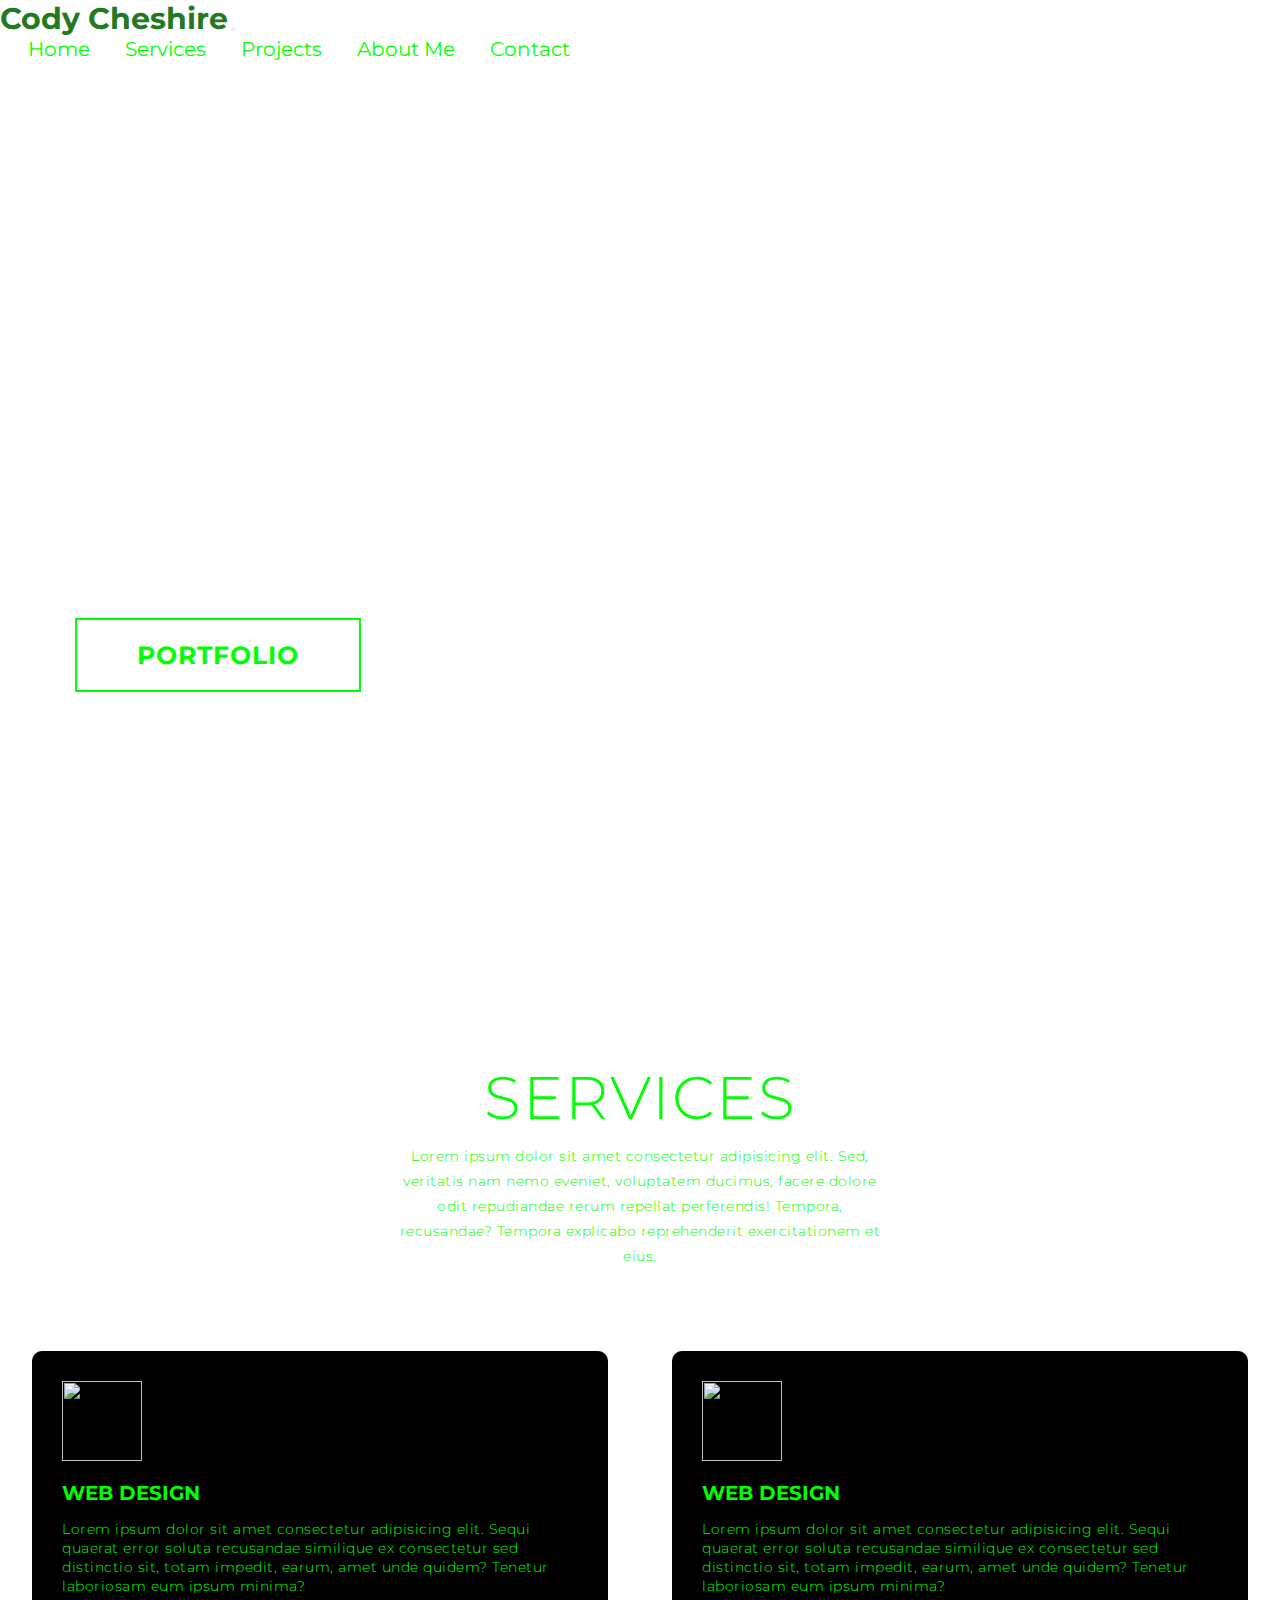
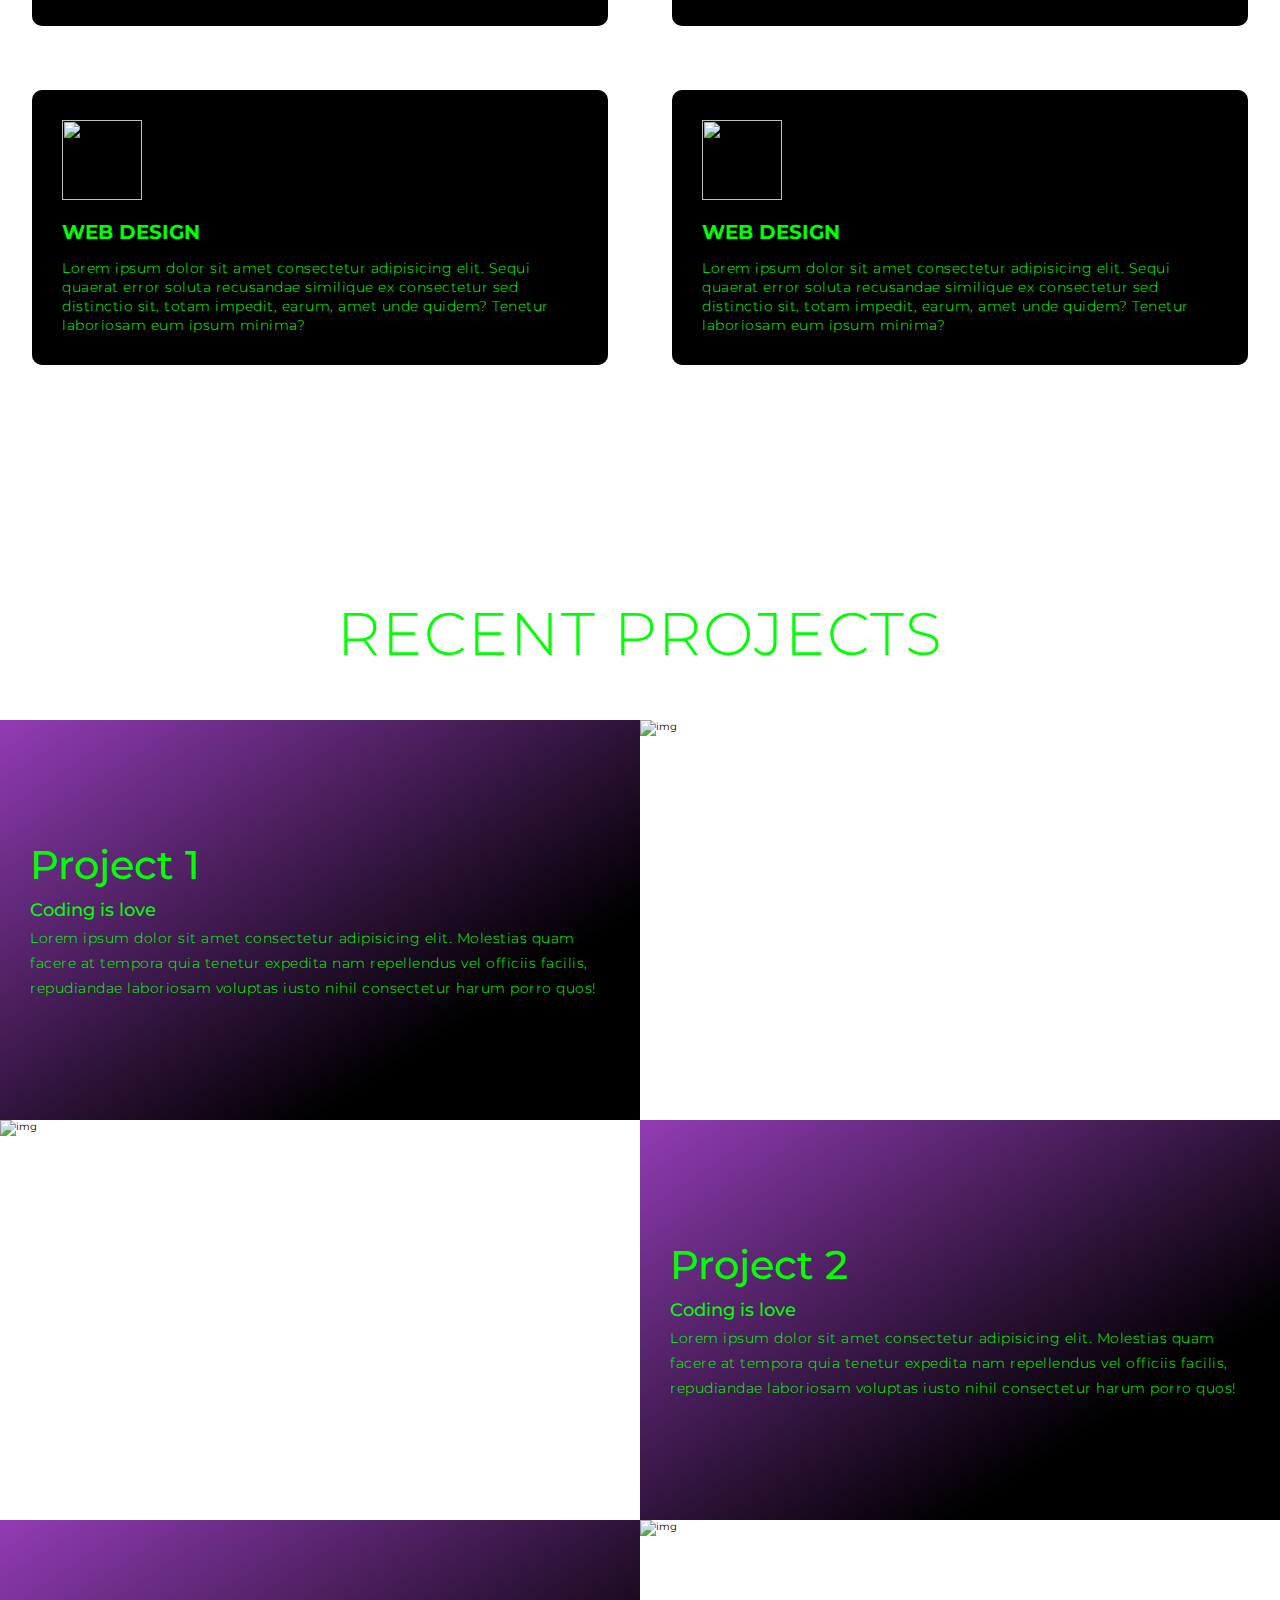
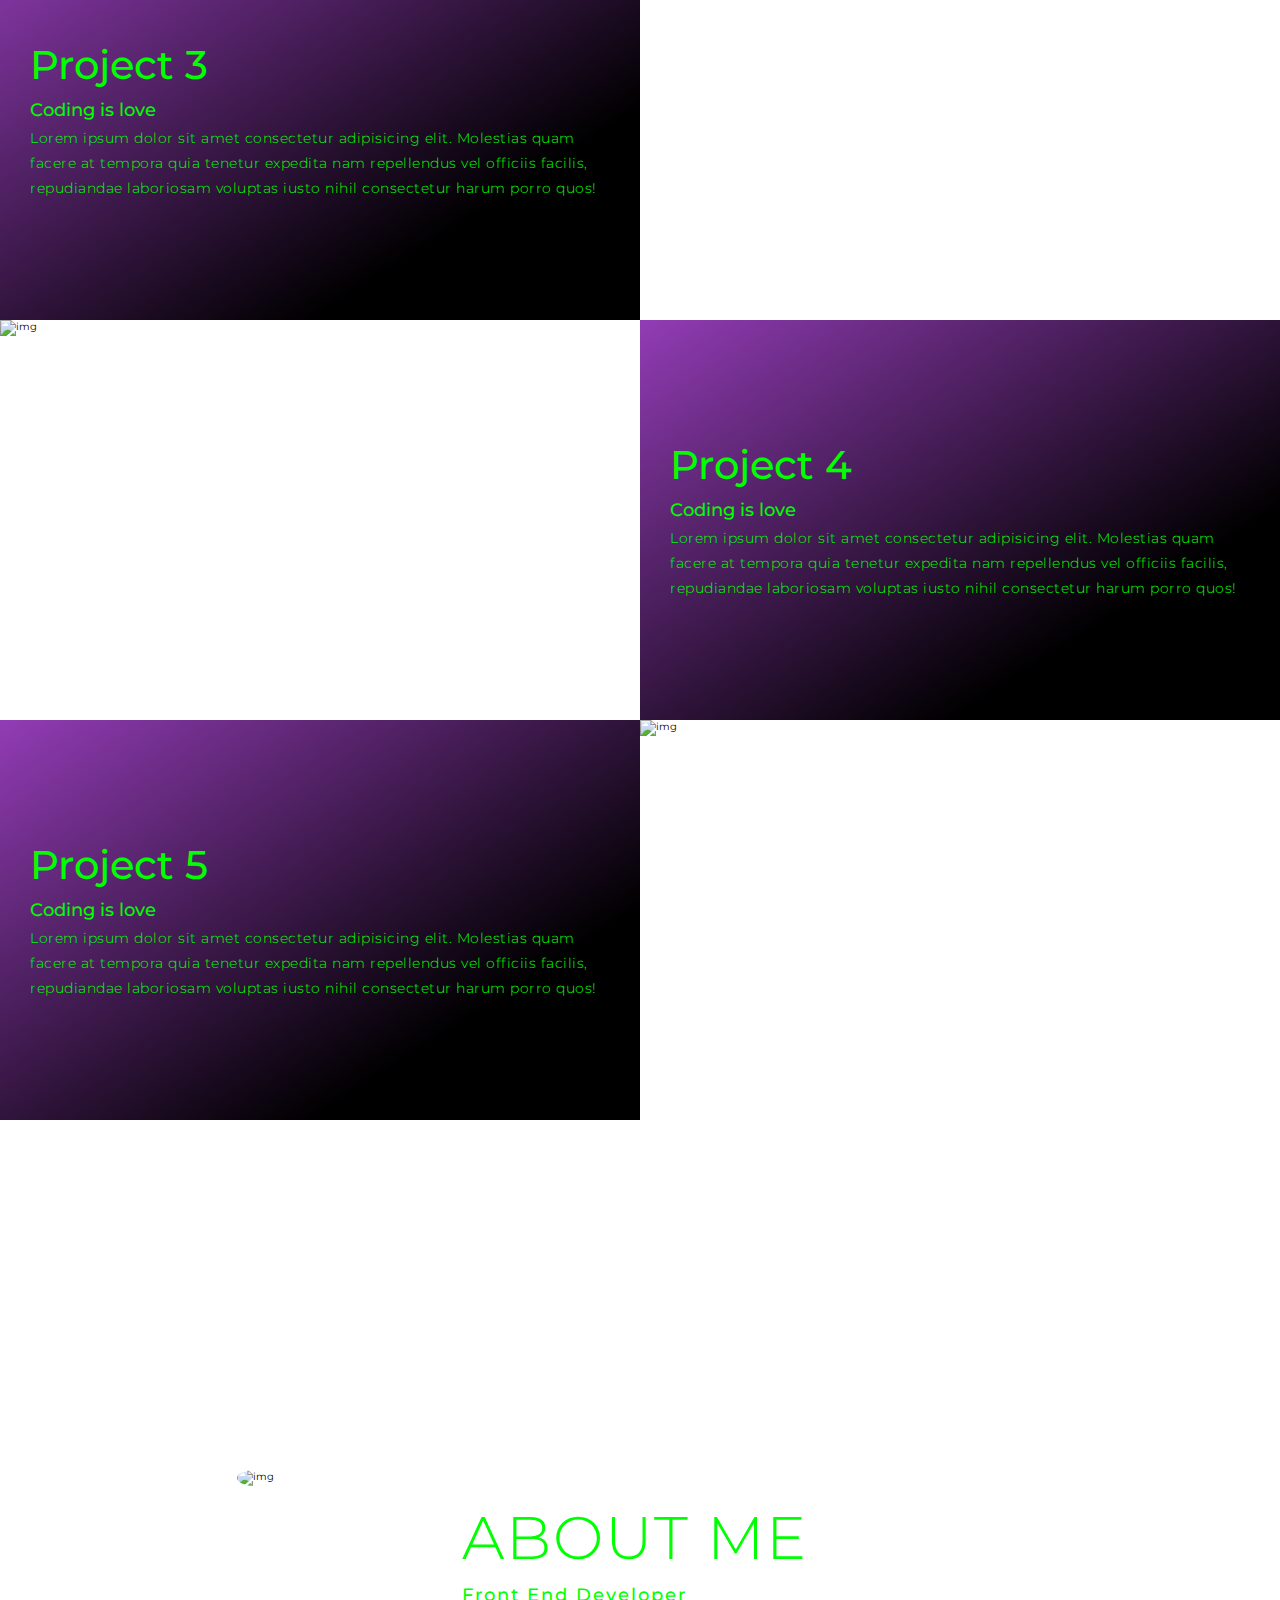
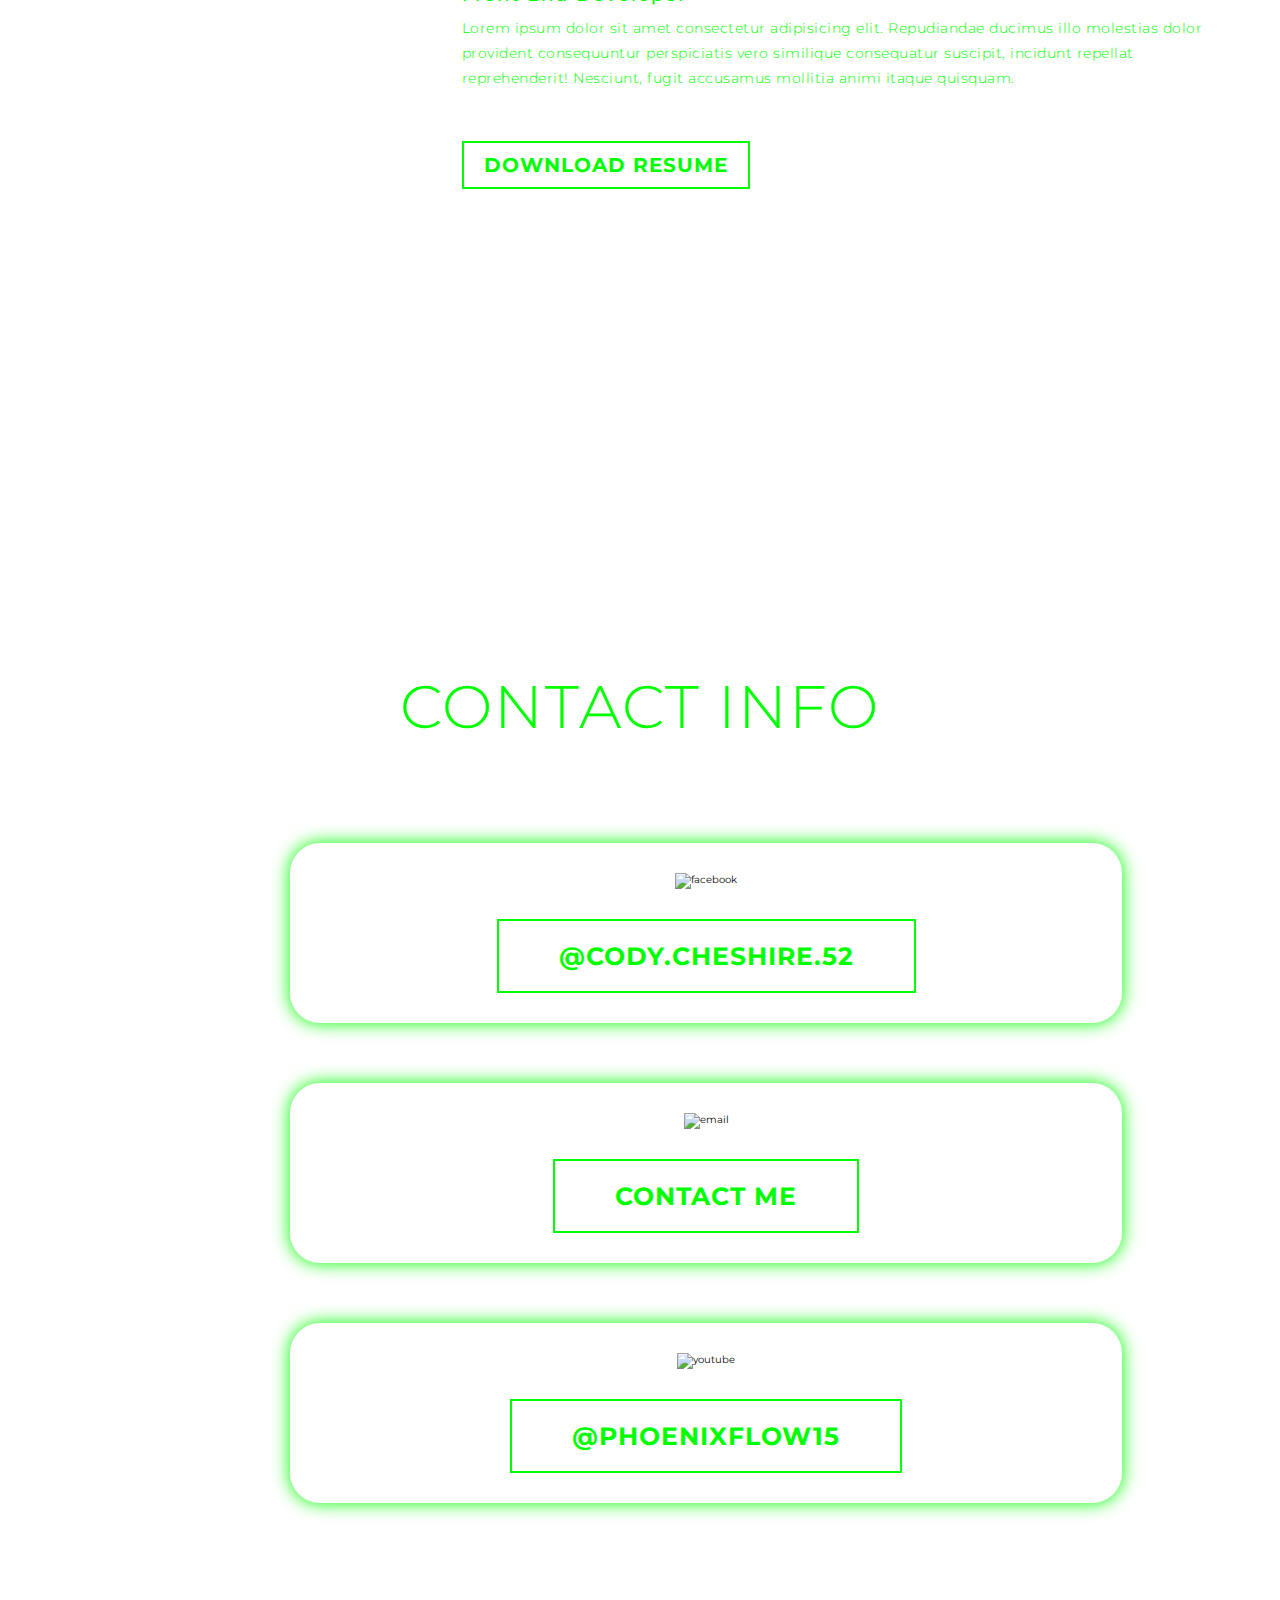
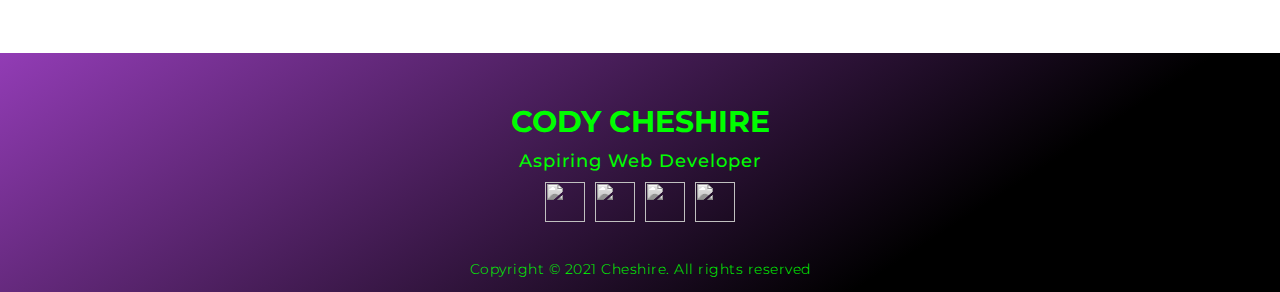
==== index.html @ f87f69c2 "Rename cody.html to index.html" ====
<!DOCTYPE html>
<html lang="en">
<head>
    <meta charset="UTF-8">
    <meta http-equiv="X-UA-Compatible" content="IE=edge">
    <meta name="viewport" content="width=device-width, initial-scale=1.0">
    <title>My Website</title>
    <link href="https://cdn.jsdelivr.net/npm/bootstrap@5.0.1/dist/css/bootstrap.min.css" rel="stylesheet" integrity="sha384-+0n0xVW2eSR5OomGNYDnhzAbDsOXxcvSN1TPprVMTNDbiYZCxYbOOl7+AMvyTG2x" crossorigin="anonymous">
    <link rel="stylesheet" href="style.css">
    <link rel="preconnect" href="https://fonts.gstatic.com">
<link href="https://fonts.googleapis.com/css2?family=Montserrat:wght@300;400;700&display=swap" rel="stylesheet">
</head>     
<!--Body Starts-->
<body class=>
    <!--Nav Starts-->
    <nav class="navbar  navbar-expand-sm navbar-dark bg-dark fixed-top py-3">
  <div class="container-fluid">
    <a class="navbar-brand" href="#">Cody Cheshire</a>
    <button class="navbar-toggler" type="button" data-bs-toggle="collapse" data-bs-target="#navbarNavAltMarkup" aria-controls="navbarNavAltMarkup" aria-expanded="false" aria-label="Toggle navigation">
      <span class="navbar-toggler-icon"></span>
    </button>
    <div class="collapse navbar-collapse align-items-" id="navbarNavAltMarkup">
      <div class="navbar-nav">
        <a class="nav-link active" aria-current="page" href="cody.html">Home</a>
        <a class="nav-link" href="#services">Services</a>
        <a class="nav-link" href="#projects">Projects</a>
        <a class="nav-link" href="#about">About Me</a>
        <a class="nav-link" href="#contact">Contact</a>
      </div>
    </div>
  </div>
</nav>
    <!--Nav Ends-->
    <!--Hero Section-->
    <section id="hero">
        <div class="hero container">
            <div>
                <h1>Hello, <span></span></h1>
                <h1>My Name Is <span></span></h1>
                <h1>Cody<span></span></h1>
                <a href="#" class="cta" type="button">Portfolio</a>
            </div>
        </div>
    </section>
    <!--End Hero Section-->

    <!--Services Section-->
    <section id="services">
        <div class="services container">
            <div class="service-top">
                <h1 class="section-title">Services</h1>
                <p>Lorem ipsum dolor sit amet consectetur adipisicing elit. Sed, veritatis nam nemo eveniet, voluptatem ducimus, facere dolore odit repudiandae rerum repellat perferendis! Tempora, recusandae? Tempora explicabo reprehenderit exercitationem et eius.</p>
            </div>
            <div class="service-bottom">
                <div class="service-item">
                    <div class="icon"><img src="https://img.icons8.com/nolan/64/web-design.png"/>
                    </div>
                    <h2>Web Design</h2>
                    <p>Lorem ipsum dolor sit amet consectetur adipisicing elit. Sequi quaerat error soluta recusandae similique ex consectetur sed distinctio sit, totam impedit, earum, amet unde quidem? Tenetur laboriosam eum ipsum minima?</p>
                </div>
                <div class="service-item">
                    <div class="icon"><img src="https://img.icons8.com/nolan/64/web-design.png"/>
                    </div>
                    <h2>Web Design</h2>
                    <p>Lorem ipsum dolor sit amet consectetur adipisicing elit. Sequi quaerat error soluta recusandae similique ex consectetur sed distinctio sit, totam impedit, earum, amet unde quidem? Tenetur laboriosam eum ipsum minima?</p>
                </div>
                <div class="service-item">
                    <div class="icon"><img src="https://img.icons8.com/nolan/64/web-design.png"/>
                    </div>
                    <h2>Web Design</h2>
                    <p>Lorem ipsum dolor sit amet consectetur adipisicing elit. Sequi quaerat error soluta recusandae similique ex consectetur sed distinctio sit, totam impedit, earum, amet unde quidem? Tenetur laboriosam eum ipsum minima?</p>
                </div>
                <div class="service-item">
                    <div class="icon"><img src="https://img.icons8.com/nolan/64/web-design.png"/>
                    </div>
                    <h2>Web Design</h2>
                    <p>Lorem ipsum dolor sit amet consectetur adipisicing elit. Sequi quaerat error soluta recusandae similique ex consectetur sed distinctio sit, totam impedit, earum, amet unde quidem? Tenetur laboriosam eum ipsum minima?</p>
                </div>
            </div>
        </div>
    </section>
    <!--Services Section Ends-->

    <!--Project Section-->
    <section id="projects">
        <div class="projects container">
            <div class="project-header">
                <h1 class="section-title">Recent <span>Projects</span></h1>
            </div>   
            <div class="all-projects">
                <div class="project-item">
                    <div class="project-info">
                        <h1>Project 1</h1>
                        <h2>Coding is love</h2>
                        <p>Lorem ipsum dolor sit amet consectetur adipisicing elit. Molestias quam facere at tempora quia tenetur expedita nam repellendus vel officiis facilis, repudiandae laboriosam voluptas iusto nihil consectetur harum porro quos!</p>
                    </div>
                    <div class="project-img">
                        <img src="https://images.pexels.com/photos/7096/people-woman-coffee-meeting.jpg?auto=compress&cs=tinysrgb&dpr=2&w=500" alt="img">
                    </div>
                </div>
                <div class="project-item">
                    <div class="project-info">
                        <h1>Project 2</h1>
                        <h2>Coding is love</h2>
                        <p>Lorem ipsum dolor sit amet consectetur adipisicing elit. Molestias quam facere at tempora quia tenetur expedita nam repellendus vel officiis facilis, repudiandae laboriosam voluptas iusto nihil consectetur harum porro quos!</p>
                    </div>
                    <div class="project-img">
                        <img src="https://images.pexels.com/photos/7096/people-woman-coffee-meeting.jpg?auto=compress&cs=tinysrgb&dpr=2&w=500" alt="img">
                    </div>
                </div>
                <div class="project-item">
                    <div class="project-info">
                        <h1>Project 3</h1>
                        <h2>Coding is love</h2>
                        <p>Lorem ipsum dolor sit amet consectetur adipisicing elit. Molestias quam facere at tempora quia tenetur expedita nam repellendus vel officiis facilis, repudiandae laboriosam voluptas iusto nihil consectetur harum porro quos!</p>
                    </div>
                    <div class="project-img">
                        <img src="https://images.pexels.com/photos/7096/people-woman-coffee-meeting.jpg?auto=compress&cs=tinysrgb&dpr=2&w=500" alt="img">
                    </div>
                </div>
                <div class="project-item">
                    <div class="project-info">
                        <h1>Project 4</h1>
                        <h2>Coding is love</h2>
                        <p>Lorem ipsum dolor sit amet consectetur adipisicing elit. Molestias quam facere at tempora quia tenetur expedita nam repellendus vel officiis facilis, repudiandae laboriosam voluptas iusto nihil consectetur harum porro quos!</p>
                    </div>
                    <div class="project-img">
                        <img src="https://images.pexels.com/photos/7096/people-woman-coffee-meeting.jpg?auto=compress&cs=tinysrgb&dpr=2&w=500" alt="img">
                    </div>
                </div>
                <div class="project-item">
                    <div class="project-info">
                        <h1>Project 5</h1>
                        <h2>Coding is love</h2>
                        <p>Lorem ipsum dolor sit amet consectetur adipisicing elit. Molestias quam facere at tempora quia tenetur expedita nam repellendus vel officiis facilis, repudiandae laboriosam voluptas iusto nihil consectetur harum porro quos!</p>
                    </div>
                    <div class="project-img">
                        <img src="https://images.pexels.com/photos/7096/people-woman-coffee-meeting.jpg?auto=compress&cs=tinysrgb&dpr=2&w=500" alt="img">
                    </div>
                </div>
            </div>
    </section>
    <!--Project Section Ends-->

    <!--About Me Section-->
    <section id="about">
        <div class="about container">
            <div class="col-left">
                <div class="about-img">
                    <img src="https://github.com/codycheshire95/portfolio-website/blob/main/cody.jpg?raw=true" alt="img">
                </div>
            </div>
            <div class="col-right">
                <h1 class="section-title">About <span>Me</span></h1>
                <h2>Front End Developer</h2>
                <p>Lorem ipsum dolor sit amet consectetur adipisicing elit. Repudiandae ducimus illo molestias dolor provident consequuntur perspiciatis vero similique consequatur suscipit, incidunt repellat reprehenderit! Nesciunt, fugit accusamus mollitia animi itaque quisquam.</p>
                <a href="#" class="cta">Download Resume</a>
            </div>
        </div>
    </section>
    <!--About Me Ends-->
    <!--Contact Section-->
    <section id="contact">
        <div class="contact container">
            <div><h1 class="section-title">Contact Info</h1></div>
            <div class="contact-items">
                <div class="contact-item">
                    <div class="icon"><img src="https://github.com/codycheshire95/portfolio-website/blob/main/facebook.png?raw=true" alt="facebook"></div>
                    <div class="contact-info">
                        <h2><a href="https://www.facebook.com/cody.cheshire.52" type"button" class="cta">@cody.cheshire.52</a></h2>
                    </div>
                </div>
                <div class="contact-item">
                    <div class="icon"><img src="https://github.com/codycheshire95/portfolio-website/blob/main/email.png?raw=true" alt="email"></div>
                    <div class="contact-info">
                        <h2><a href="codycheshire1995@gmail.com" type="button" class="cta">Contact Me</a></h2>
                    </div>
                </div>
                <div class="contact-item">
                    <div class="icon"><img src="https://github.com/codycheshire95/portfolio-website/blob/main/youtube.png?raw=true" alt="youtube"></div>
                    <div class="contact-info">
                        <h2><a href="https://www.youtube.com/user/phoenixflow15" type="button" class="cta">@phoenixflow15</a></h2>
                    </div>
                </div>
            </div>
        </div>
    </section>
    <!--Contact Section Ends-->

    <!--Footer-->
    <section id="footer">
    <div class="footer container">
        <div class="brand"><h1>Cody Cheshire</h1></div>
        <h2>Aspiring Web Developer</h2>
        <div class="social-icon">
            <div class="social-item">
                <a href="https://www.facebook.com/cody.cheshire.52"><img src="https://github.com/codycheshire95/portfolio-website/blob/main/facebook.png?raw=true" height="24px" width="24px"></a>
            </div>
            <div class="social-item">
                <a href="https://twitter.com/codycheshire95"><img src="https://github.com/codycheshire95/portfolio-website/blob/main/twitter.png?raw=true" height="24px" width="24px"></a>
            </div>
            <div class="social-item">
                <a href="https://www.youtube.com/user/phoenixflow15"><img src="https://github.com/codycheshire95/portfolio-website/blob/main/youtube.png?raw=true" height="24px" width="24px"></a>
            </div>
            <div class="social-item">
                <a href="https://www.instagram.com/phoenixflowparkour/"><img src="https://github.com/codycheshire95/portfolio-website/blob/main/instagram.png?raw=true" height="24px" width="24px"></a>
            </div>
        </div>
        <p>Copyright © 2021 Cheshire. All rights reserved</p>
    </div>
</section>
    <!--Footer Ends-->

    <!--JS Scripts Starts-->
    <script src="https://cdn.jsdelivr.net/npm/@popperjs/core@2.9.2/dist/umd/popper.min.js" integrity="sha384-IQsoLXl5PILFhosVNubq5LC7Qb9DXgDA9i+tQ8Zj3iwWAwPtgFTxbJ8NT4GN1R8p" crossorigin="anonymous"></script>
<script src="https://cdn.jsdelivr.net/npm/bootstrap@5.0.1/dist/js/bootstrap.min.js" integrity="sha384-Atwg2Pkwv9vp0ygtn1JAojH0nYbwNJLPhwyoVbhoPwBhjQPR5VtM2+xf0Uwh9KtT" crossorigin="anonymous"></script>
    <!--JS Scripts Ends-->

</body>
<!--Body Ends-->
</html>
---- style.css ----
*{
    padding: 0;
    margin: 0;
    box-sizing: border-box;
}
html{
    font-size: 10px;
    font-family: 'Montserrat', sans-serif;
}
a{
    text-decoration: none;
}
.cta{
    display: inline-block;
    padding: 10px 30px;
    color: lime;
    background-color: transparent;
    border: 2px solid lime;
    font-size: 2rem;
    font-weight: bold;
    text-transform: uppercase;
    letter-spacing: .1rem;
    margin-top: 30px;
    transition: .3s ease background-color;
    transition-property: background-color, color;
}
.cta:hover{
    color: whitesmoke;
    background-color: limegreen;
}
.container{
    min-height: 100vh;
    width: 100%;
    display: flex;
    align-items: center;
    justify-content: center;
}
.brand h1{
    font-size: 3rem;
    text-transform: uppercase;
    color: lime;
}
img{
    height: 100%;
    width: 100%;
    object-fit: cover;
}
a{
    text-decoration: none;
}
p{
    color: lime;
    margin-top: 5px;
    font-size: 1.4rem;
    line-height: 2.5rem;
    font-weight: 300;
    letter-spacing: .05rem;
}
.section-title{
    font-size: 4rem;
    font-weight: 300;
    color: lime;
    margin-bottom: 10px;
    text-transform: uppercase;
    letter-spacing: .2rem;
    text-align: center;
}
/*Nav Bar Starts*/
.navbar-dark .navbar-brand {
    font-weight: bold;
    font-size: 30px;
    color: rgb(34, 121, 34);
}
nav .nav-link{
    font-size: 20px;
    margin-left: .25in;
    padding: 0 4px !important;
    color: lime !important;
    transition: 300ms ease-in font-size; 
}
nav .nav-link:hover{
    font-size: 25px;
    border: lime 1px solid;
    border-radius: 13px;
    justify-content: center;
    align-items: center;
    padding: 0 8px;
    color: lime !important; 
}
/*Nav Bar Ends*/

/*Hero Section*/
#hero{
    background-image: url(https://images.pexels.com/photos/1036657/pexels-photo-1036657.jpeg?auto=compress&cs=tinysrgb&dpr=3&h=750&w=1260);
    background-size: cover;
    background-position: top center;
    position: relative;
}

#hero .hero{
    max-width: 1500px;
    margin: 0 auto;
    padding: 0 75px;
    justify-content: flex-start;
}
#hero h1{
    display: block;
    width: fit-content;
    font-size: 4rem;
    position: relative;
    color: transparent;
    animation: text_reveal .5s ease forwards;
    animation-delay: 1s;
}
#hero h1:nth-of-type(1){
    animation-delay: 1s;
}
#hero h1:nth-of-type(2){
    animation-delay: 2s;
}
#hero h1:nth-of-type(3){
    animation: text_reveal_name .5s ease forwards;
    animation-delay: 3s;
}
#hero h1 span{
    position: absolute;
    top: 0;
    left: 0;
    height: 100%;
    width: 0;
    background-color: lime;
    opacity: .85;
    animation: text_reveal_box 1s ease;
    animation-delay: .5s;
}
#hero h1:nth-child(1) span{
    animation-delay:.5s;
}
#hero h1:nth-child(2) span{
    animation-delay:1.5s;
}
#hero h1:nth-child(3) span{
    animation-delay:2.5s;
}

/*End Hero Section*/


\/*Services Section*/
#services{

}

#services .services{
    flex-direction: column;
    text-align: center;
    max-width: 1962px;
    margin: 0 auto;
    padding: 100px  0;
    background-image: url(https://images.pexels.com/photos/110854/pexels-photo-110854.jpeg?auto=compress&cs=tinysrgb&dpr=2&w=500);
}
#services .service-top{
    max-width: 500px;
    margin: 0 auto;
}
#services .service-top p{
    font-size: 1.4rem;
    margin-top: 5px;
    line-height: 2.5rem;
    font-weight: 300px;
    letter-spacing: .05rem;
    text-align: center;
}
#services .service-bottom{
    display: flex;
    align-items: center;
    justify-content: center;
    flex-wrap: wrap;
    margin-top: 50px;
}
#services .service-item:nth-of-type(1){
    flex-basis: 80%;
    display: flex;
    align-items: flex-start;
    justify-content: center;
    flex-direction: column;
    padding: 30px;
    border-radius: 10px;
    background-image:url(https://images.pexels.com/photos/33688/delicate-arch-night-stars-landscape.jpg?auto=compress&cs=tinysrgb&h=650&w=940);
    background-size:cover;
    background-repeat: no-repeat;
    background-color: black;
    margin:10px 5%;
    position: relative;
    z-index: 1;
    overflow: hidden;
}
#services .service-item:nth-of-type(2){
    flex-basis: 80%;
    display: flex;
    align-items: flex-start;
    justify-content: center;
    flex-direction: column;
    padding: 30px;
    border-radius: 10px;
    background-image:url(https://images.pexels.com/photos/2156/sky-earth-space-working.jpg?auto=compress&cs=tinysrgb&dpr=2&w=500);
    background-size: cover;
    background-repeat: no-repeat;
    background-color: black;
    margin:10px 5%;
    position: relative;
    z-index: 1;
    overflow: hidden;
}
#services .service-item:nth-of-type(3){
    flex-basis: 80%;
    display: flex;
    align-items: flex-start;
    justify-content: center;
    flex-direction: column;
    padding: 30px;
    border-radius: 10px;
    background-image:url(https://images.pexels.com/photos/45208/world-earth-planet-globe-45208.jpeg?auto=compress&cs=tinysrgb&dpr=2&w=500);
    background-size:cover;
    background-color: black;
    margin:10px 5%;
    position: relative;
    z-index: 1;
    overflow: hidden;
}
#services .service-item:nth-of-type(4){
    flex-basis: 80%;
    display: flex;
    align-items: flex-start;
    justify-content: center;
    flex-direction: column;
    padding: 30px;
    border-radius: 10px;
    background-image:url(https://images.pexels.com/photos/957040/night-photograph-starry-sky-night-sky-star-957040.jpeg?auto=compress&cs=tinysrgb&h=650&w=940);
    background-size: cover;
    background-color: black;
    margin:10px 5%;
    position: relative;
    z-index: 1;
    overflow: hidden;
}
#services .service-item::after{
    content: '';
    position: absolute;
    left: 0;
    top: 0;
    height: 100%;
    width: 100%;
    background-color: black;
    opacity: .2;
    z-index: -1;
}
#services .service-bottom .icon{
    height: 80px;
    width: 80px;
    margin-bottom: 20px;
}
#services .service-item h2{
    font-size: 2rem;
    color: lime;
    margin-bottom: 10px;
    text-transform: uppercase;
}
#services .service-item p{
    color: lime;
    text-align: left;
    font-size: 1.4rem;
    line-height: 1.9rem;
}
/*Services Section End*/

/*Project Section*/
#projects .projects{
    flex-direction: column;
    max-width: 1962px;
    margin: 0 auto;
    padding: 100px 0;
    background-image: url(https://images.pexels.com/photos/2387877/pexels-photo-2387877.jpeg?auto=compress&cs=tinysrgb&dpr=2&w=500);
    background-size: cover;
}
#projects .project-header h1{
    margin-bottom: 50px;
}
#projects .all-projects{
    display: flex;
    align-items: center;
    justify-content: center;
    flex-direction: column;
}
#projects .project-item{
    display: flex;
    align-items: center;
    justify-content: center;
    flex-direction: column;
    width: 80%;
    margin: 20px auto;
    overflow: hidden;
    border-radius: 10px;
}
#projects .project-info{
    padding: 30px;
    flex-basis: 50%;
    height: 100%;
    display: flex;
    align-items: flex-start;
    justify-content: center;
    flex-direction: column;
    background-color: #923cb5;
    background-image: linear-gradient(147deg, #923cb5 0%, #000000 74%);
    color: lime;
}
#projects .project-info h1{
    font-size: 4rem;
    font-weight: 500;
}
#projects .project-info h2{
    font-size: 1.8rem;
    font-weight: 500;
    margin-top: 10px;
}
#projects .project-img{
    flex-basis: 50%;
    height: 300px;
    overflow: hidden;
}

#projects .project-img img{
    transition: .3s ease transform;
}
#projects .project-item:hover img{
    transform: scale(1.1);
}
/*Project Section Ends*/

/*About Section*/
#about .about{
    flex-direction: column-reverse;
    text-align: center;
    max-width: 1962px;
    margin: 0 auto;
    padding: 100px 20px;
    background-image: url(https://images.pexels.com/photos/6406/sun-moon-eclipse-march-2015.jpg?auto=compress&cs=tinysrgb&dpr=2&w=500);
}
#about .col-left{
    width: 250px;
    height: 360px;
}
#about .col-left img{
    border:none;
    border-radius: 50%;

}
#about .col-right{
    width: 100%;
}
#about .col-right h2{
    color: lime;
    font-size: 1.8rem;
    font-weight: 500;
    letter-spacing: .2rem;
    margin-bottom: 10px;
}
#about .col-right p{
    margin-bottom: 20px;
}
#about .cta{
    margin-bottom: 50px;
    padding: 10px 20px;
    font-size: 2rem;
}
/*About Section Ends*/

/*Contact Section*/
#contact .contact{
    flex-direction: column;
    justify-content: center;
    align-items: center;
    max-width: 1962px;
    margin: 0 auto;
    background-image: url(https://images.pexels.com/photos/1703314/pexels-photo-1703314.jpeg?auto=compress&cs=tinysrgb&dpr=2&w=500);
    background-size: cover;
    background-position: bottom center;
}
#contact .section-title{
    margin-top: 50px;
    margin-bottom: 50px;
}
#contact .contact-items{
    width: 500px;
}
#contact .contact-item{
    width: 80%;
    padding: 20px;
    text-align: center;
    border-radius: 30px;
    padding: 30px;
    margin: 30px;
    margin-left: 170px;
    display: flex;
    flex-direction: column;
    box-shadow: 0px 0px 18px 0 lime;
}
#contact .icon{
    width: 70px;
    margin: 0  auto;
}
#contact .contact-info{

}
/*Contact Section Ends*/

/*Footer*/
#footer{
    background-image: linear-gradient(147deg, #923cb5 0%, #000000 74%) ;
}
#footer .footer{
    min-height: 200px;
    flex-direction: column;
    padding-top:50px;
    padding-bottom: 10px;
}
#footer h2{
    color: lime;
    font-weight: 500;
    font-size: 1.8rem;
    letter-spacing: .1rem;
    margin-top: 10px;
    margin-bottom: 10px;
}
#footer .social-icon{
    display: flex;
    margin-bottom: 30px;
}
#footer .social-item{
    height: 40px;
    width: 40px;
    margin: 0 5px;
}
#footer .social-item img{
    filter: grayscale(1);
    transition: .3s ease filter;
}
#footer .social-item img:hover{
    filter: grayscale(0);
}
/*Footer Ends*/

/*Keyframes*/
@keyframes text_reveal_box{
    50%{
        width: 100%;
        left: 0;
    }
    100%{
        width: 0;
        left: 100%;
    }
}
@keyframes text_reveal{
    100%{
        color: whitesmoke;
    }
}
@keyframes text_reveal_name{
    100%{
        color: lime;
        font-weight: 500px;
    }
}
/*Keyframes End*/

/*Media Query For Tablet*/
@media only screen and (min-width:768px) {
    .cta{
        font-size: 2.5rem;
        padding: 20px 60px;
    }
    h1.section-title{
        font-size: 6rem;
    }

    /*Hero*/
    #hero h1{
        font-size: 7rem;
    }
    /*Hero Ends*/

    /*Service*/
    #services .service-bottom .service-item{
        flex-basis: 45%;
        margin: 2.5%;
    }
    /*Service Ends*/
    /*Project Starts*/
    #projects .project-item{
        height: 400px;
        margin: 0;
        width: 100%;
        border-radius: 0;
        flex-direction: row;
    }
    #projects .project-item:nth-of-type(even){
        flex-direction: row-reverse;
    }

    #projects .all-projects .project-info{
        height: 100%;
    }
    #projects .all-projects .project-img{
        height: 100%;
    }
    /*Project Ends*/

    /*About Me Starts*/
    #about .about{
        flex-direction: row;
    }
    #about .col-left{
        width: 600px;
        height: 400px;
        padding-left: 60px;
    }

    #about .col-right{
        text-align: left;
        padding: 30px;
    }
    #about .col-right h1{
        text-align: left;
    }
    /*About Me Ends*/

    /*Contact Starts*/
    #contact .contact{
        flex-direction: column;
        padding: 100px;
        align-items: center;
        justify-content: center;
        min-width: 20vh;
    }
    #contact .contact-items{
        width: 100%;
        display:flex;
        flex-direction: column;
        margin: 0;
        padding: 20px;
    }
    #contact .contact-item .contact-info{
        width: 100%;
        text-align: center;
    }
    /*Contact Ends*/
}
/*Media Query For Tablet Ends*/

/*Media Query For Desktop*/
@media only screen and(min-width:1500px){
    #services .service-bottom .service-item{
        flex-basis: 22%;
        margin: 1.5%;
    }
}
/*Media Query For Desktop Ends */
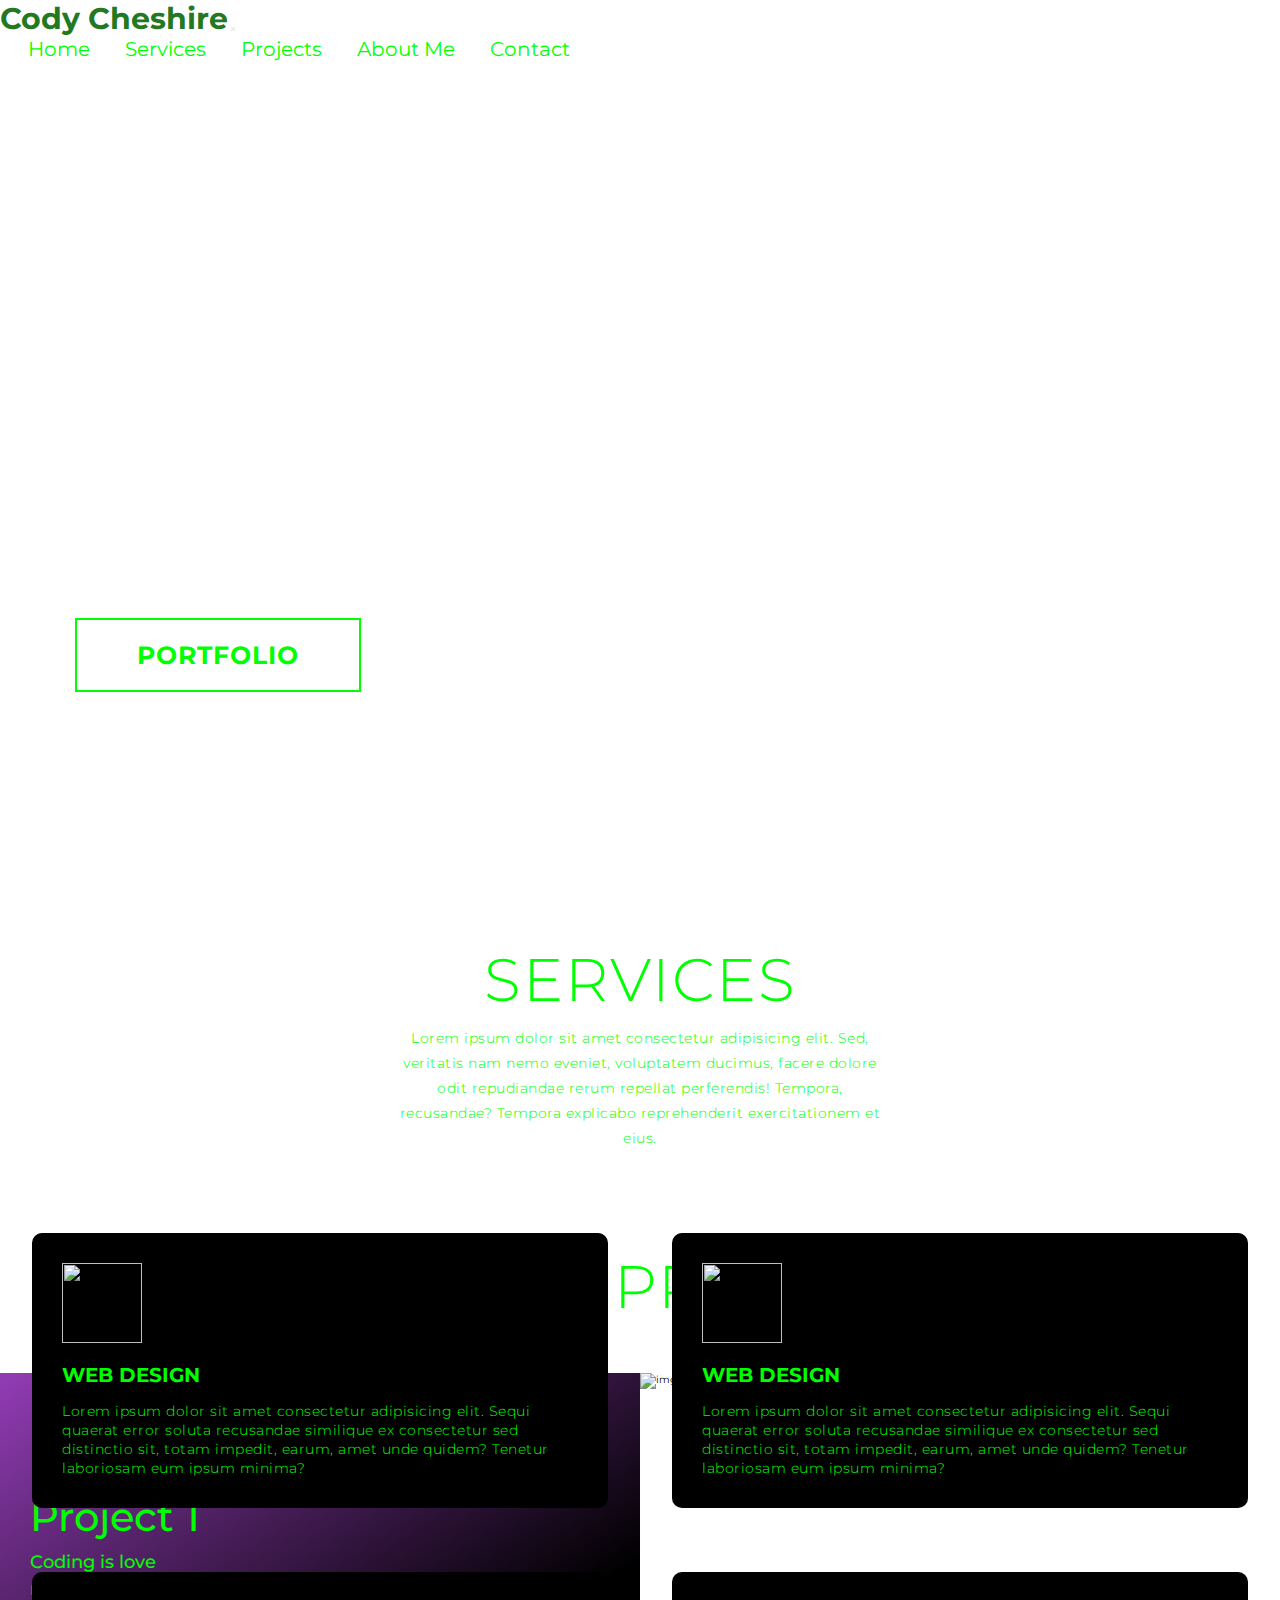
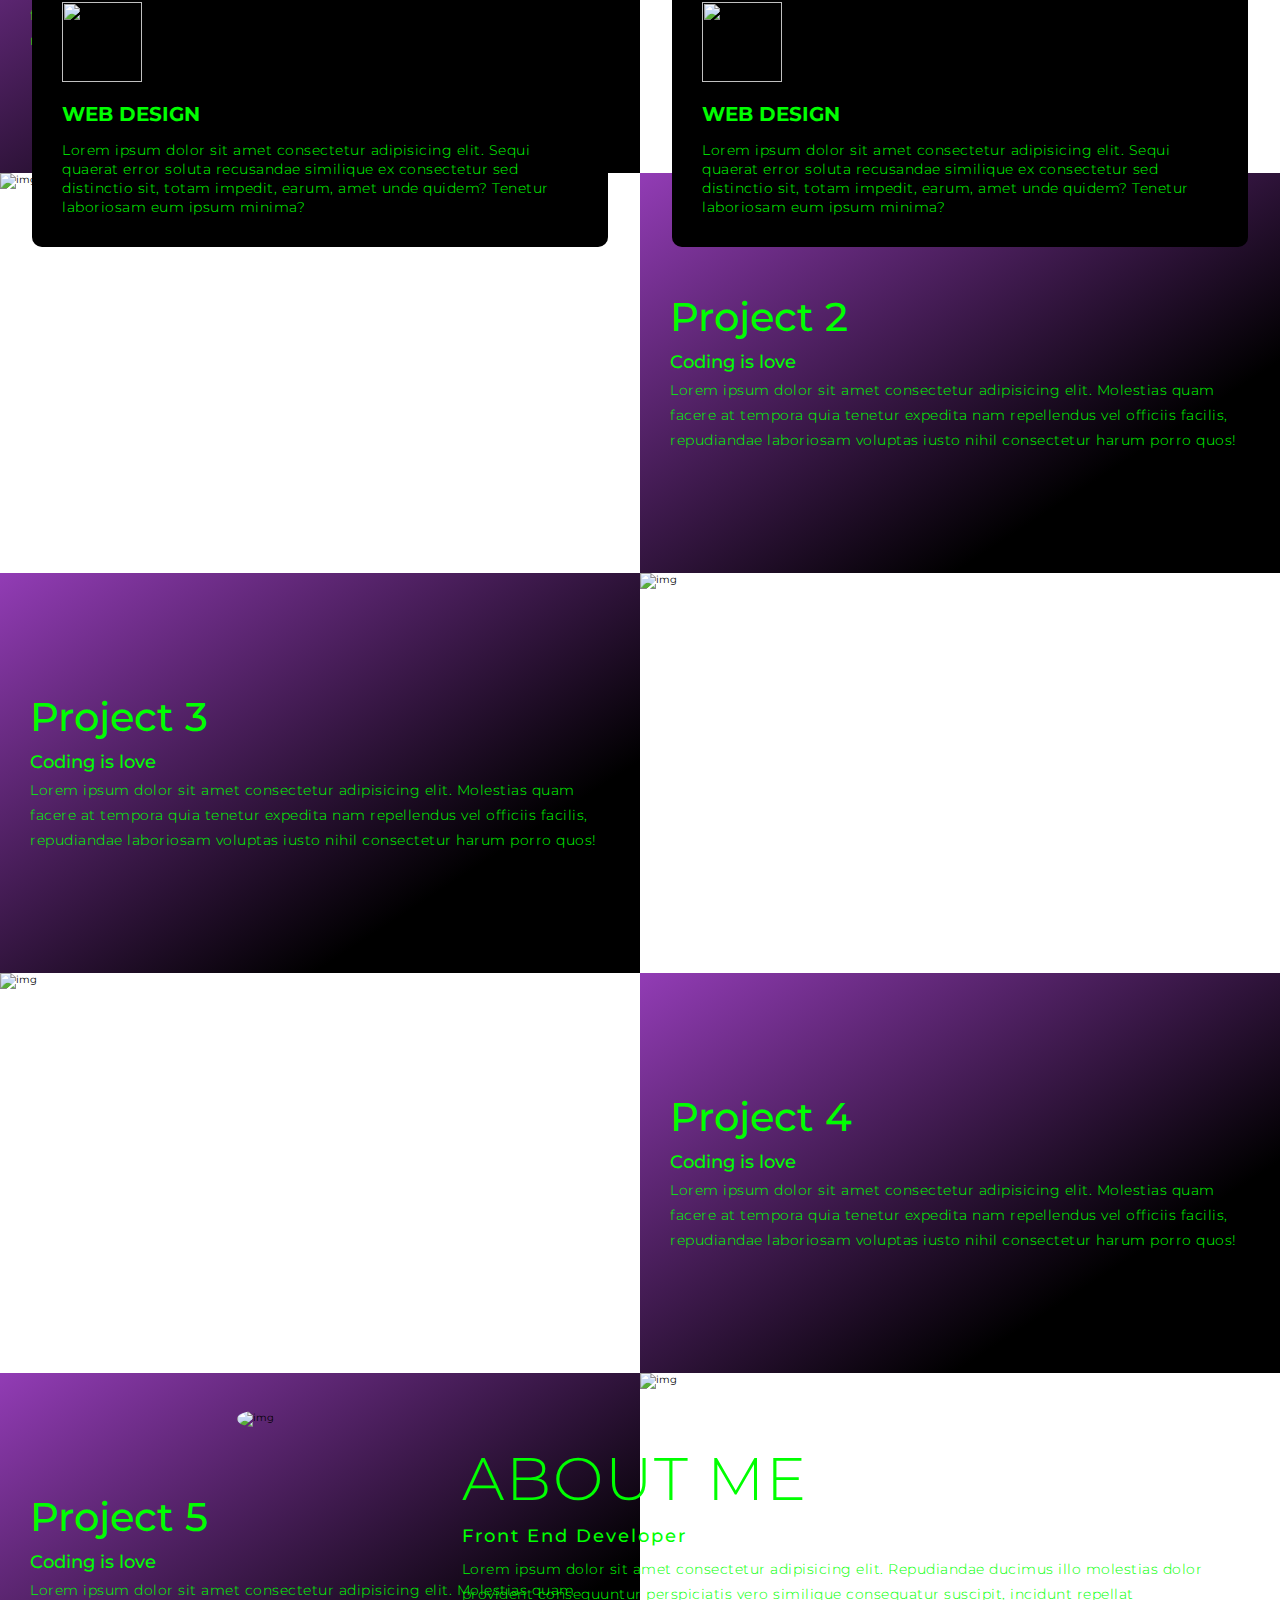
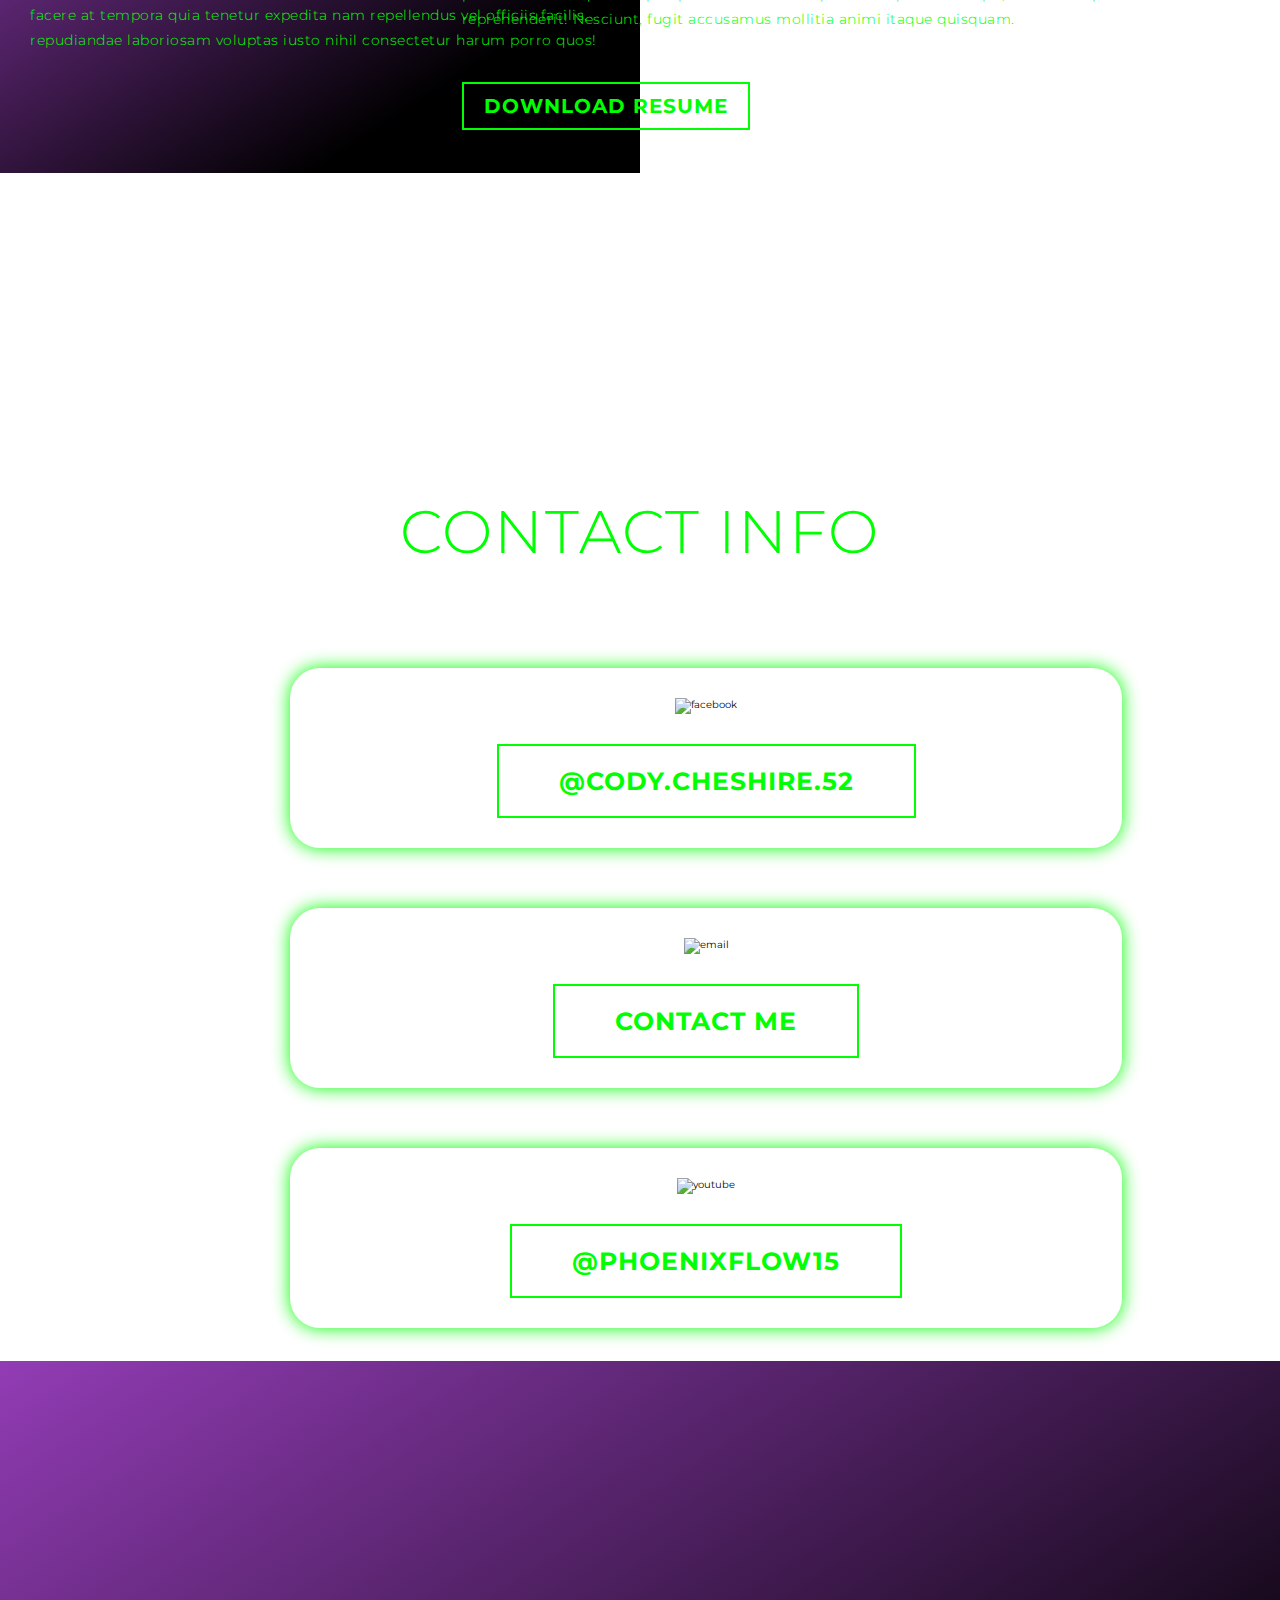
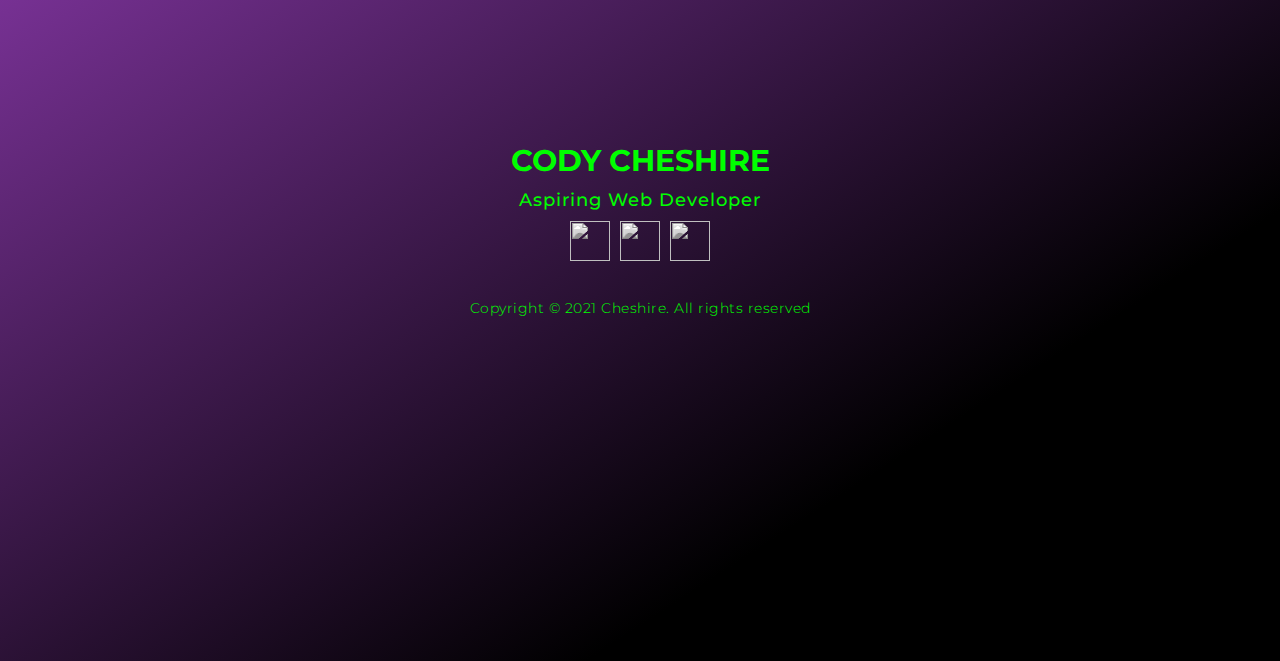
==== commit d7ea2d4d: "Update index.html" ====
--- a/index.html
+++ b/index.html
@@ -4,7 +4,7 @@
     <meta charset="UTF-8">
     <meta http-equiv="X-UA-Compatible" content="IE=edge">
     <meta name="viewport" content="width=device-width, initial-scale=1.0">
-    <title>My Website</title>
+    <title>Cody Cheshire Portfolio</title>
     <link href="https://cdn.jsdelivr.net/npm/bootstrap@5.0.1/dist/css/bootstrap.min.css" rel="stylesheet" integrity="sha384-+0n0xVW2eSR5OomGNYDnhzAbDsOXxcvSN1TPprVMTNDbiYZCxYbOOl7+AMvyTG2x" crossorigin="anonymous">
     <link rel="stylesheet" href="style.css">
     <link rel="preconnect" href="https://fonts.gstatic.com">
@@ -202,9 +202,6 @@
             <div class="social-item">
                 <a href="https://www.youtube.com/user/phoenixflow15"><img src="https://github.com/codycheshire95/portfolio-website/blob/main/youtube.png?raw=true" height="24px" width="24px"></a>
             </div>
-            <div class="social-item">
-                <a href="https://www.instagram.com/phoenixflowparkour/"><img src="https://github.com/codycheshire95/portfolio-website/blob/main/instagram.png?raw=true" height="24px" width="24px"></a>
-            </div>
         </div>
         <p>Copyright © 2021 Cheshire. All rights reserved</p>
     </div>
--- a/style.css
+++ b/style.css
@@ -146,10 +146,7 @@
 /*End Hero Section*/
 
 
-\/*Services Section*/
-#services{
-
-}
+/*Services Section*/
 
 #services .services{
     flex-direction: column;
@@ -409,9 +406,6 @@
     width: 70px;
     margin: 0  auto;
 }
-#contact .contact-info{
-
-}
 /*Contact Section Ends*/
 
 /*Footer*/
@@ -557,6 +551,92 @@
     /*Contact Ends*/
 }
 /*Media Query For Tablet Ends*/
+/*Media Query For Phone*/
+@media only screen and (min-width:400px) {
+    .cta{
+        font-size: 2.5rem;
+        padding: 20px 60px;
+    }
+    .container{
+        width: 100vw;
+        height: 100vh;
+    }
+    h1.section-title{
+        font-size: 6rem;
+    }
+    /*Hero*/
+    #hero h1{
+        font-size: 7rem;
+    }
+    /*Hero Ends*/
+
+    /*Service*/
+    #services .service-bottom .service-item{
+        flex-basis: 45%;
+        margin: 2.5%;
+    }
+    /*Service Ends*/
+    /*Project Starts*/
+    #projects .project-item{
+        height: 400px;
+        margin: 0;
+        width: 100%;
+        border-radius: 0;
+        flex-direction: row;
+    }
+    #projects .project-item:nth-of-type(even){
+        flex-direction: row-reverse;
+    }
+
+    #projects .all-projects .project-info{
+        height: 100%;
+    }
+    #projects .all-projects .project-img{
+        height: 100%;
+    }
+    /*Project Ends*/
+
+    /*About Me Starts*/
+    #about .about{
+        flex-direction: row;
+    }
+    #about .col-left{
+        width: 600px;
+        height: 400px;
+        padding-left: 60px;
+    }
+
+    #about .col-right{
+        text-align: left;
+        padding: 30px;
+    }
+    #about .col-right h1{
+        text-align: left;
+    }
+    /*About Me Ends*/
+
+    /*Contact Starts*/
+    #contact .contact{
+        flex-direction: column;
+        padding: 100px;
+        align-items: center;
+        justify-content: center;
+        min-width: 20vh;
+    }
+    #contact .contact-items{
+        width: 100%;
+        display:flex;
+        flex-direction: column;
+        margin: 0;
+        padding: 20px;
+    }
+    #contact .contact-item .contact-info{
+        width: 100%;
+        text-align: center;
+    }
+    /*Contact Ends*/
+}
+/*Media Query For Phone Ends*/
 
 /*Media Query For Desktop*/
 @media only screen and(min-width:1500px){
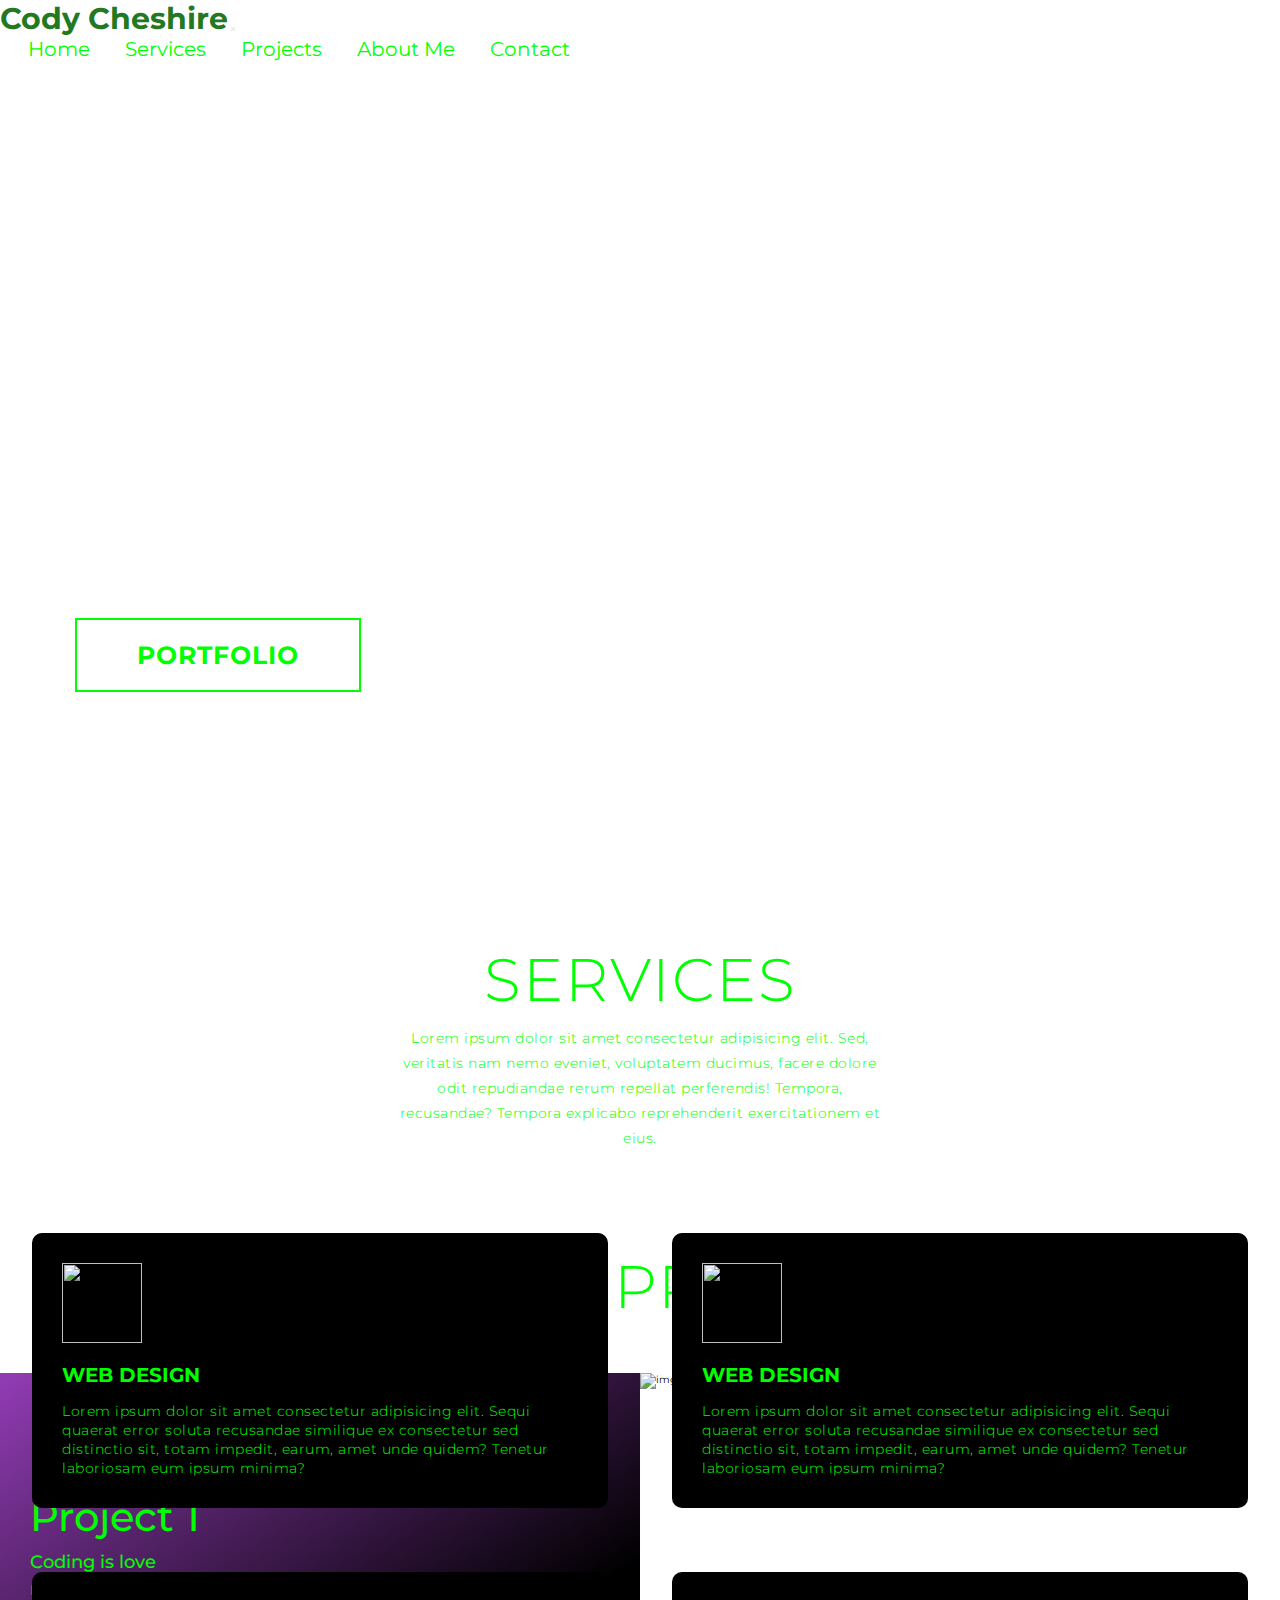
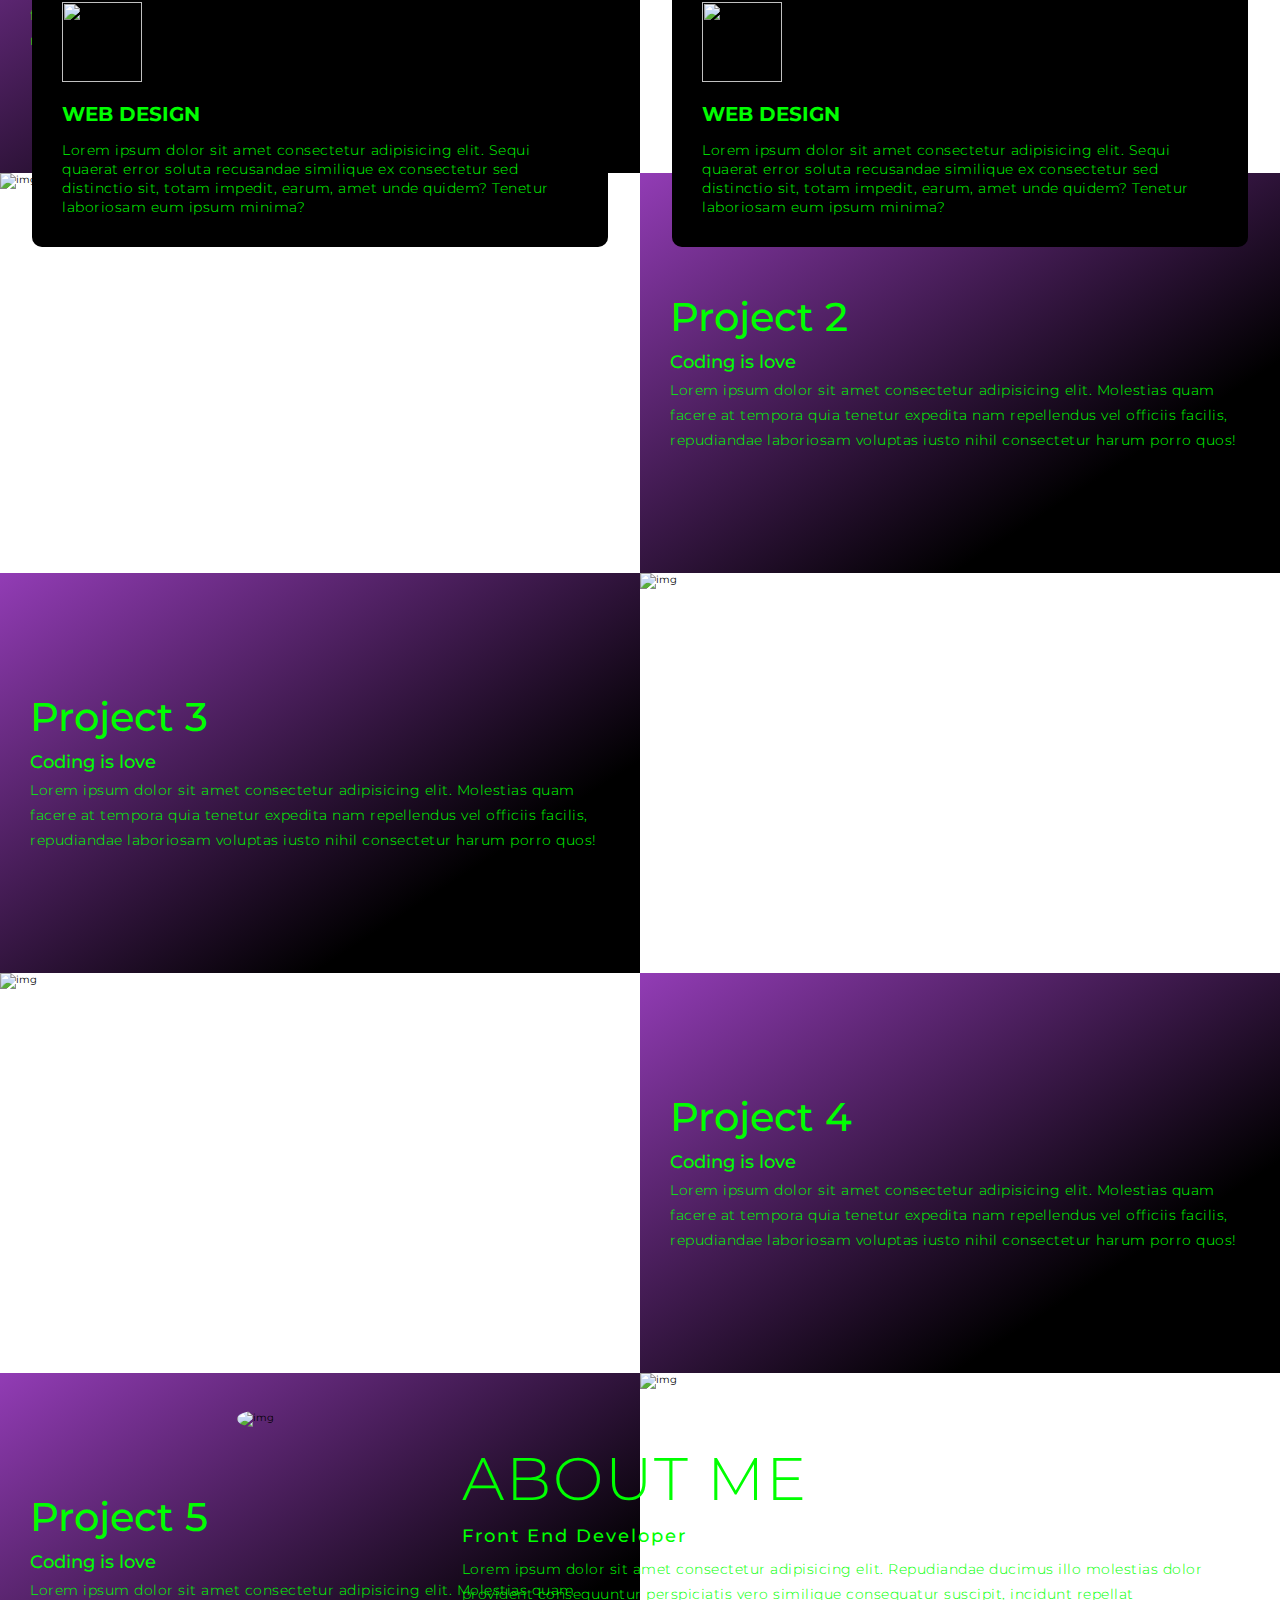
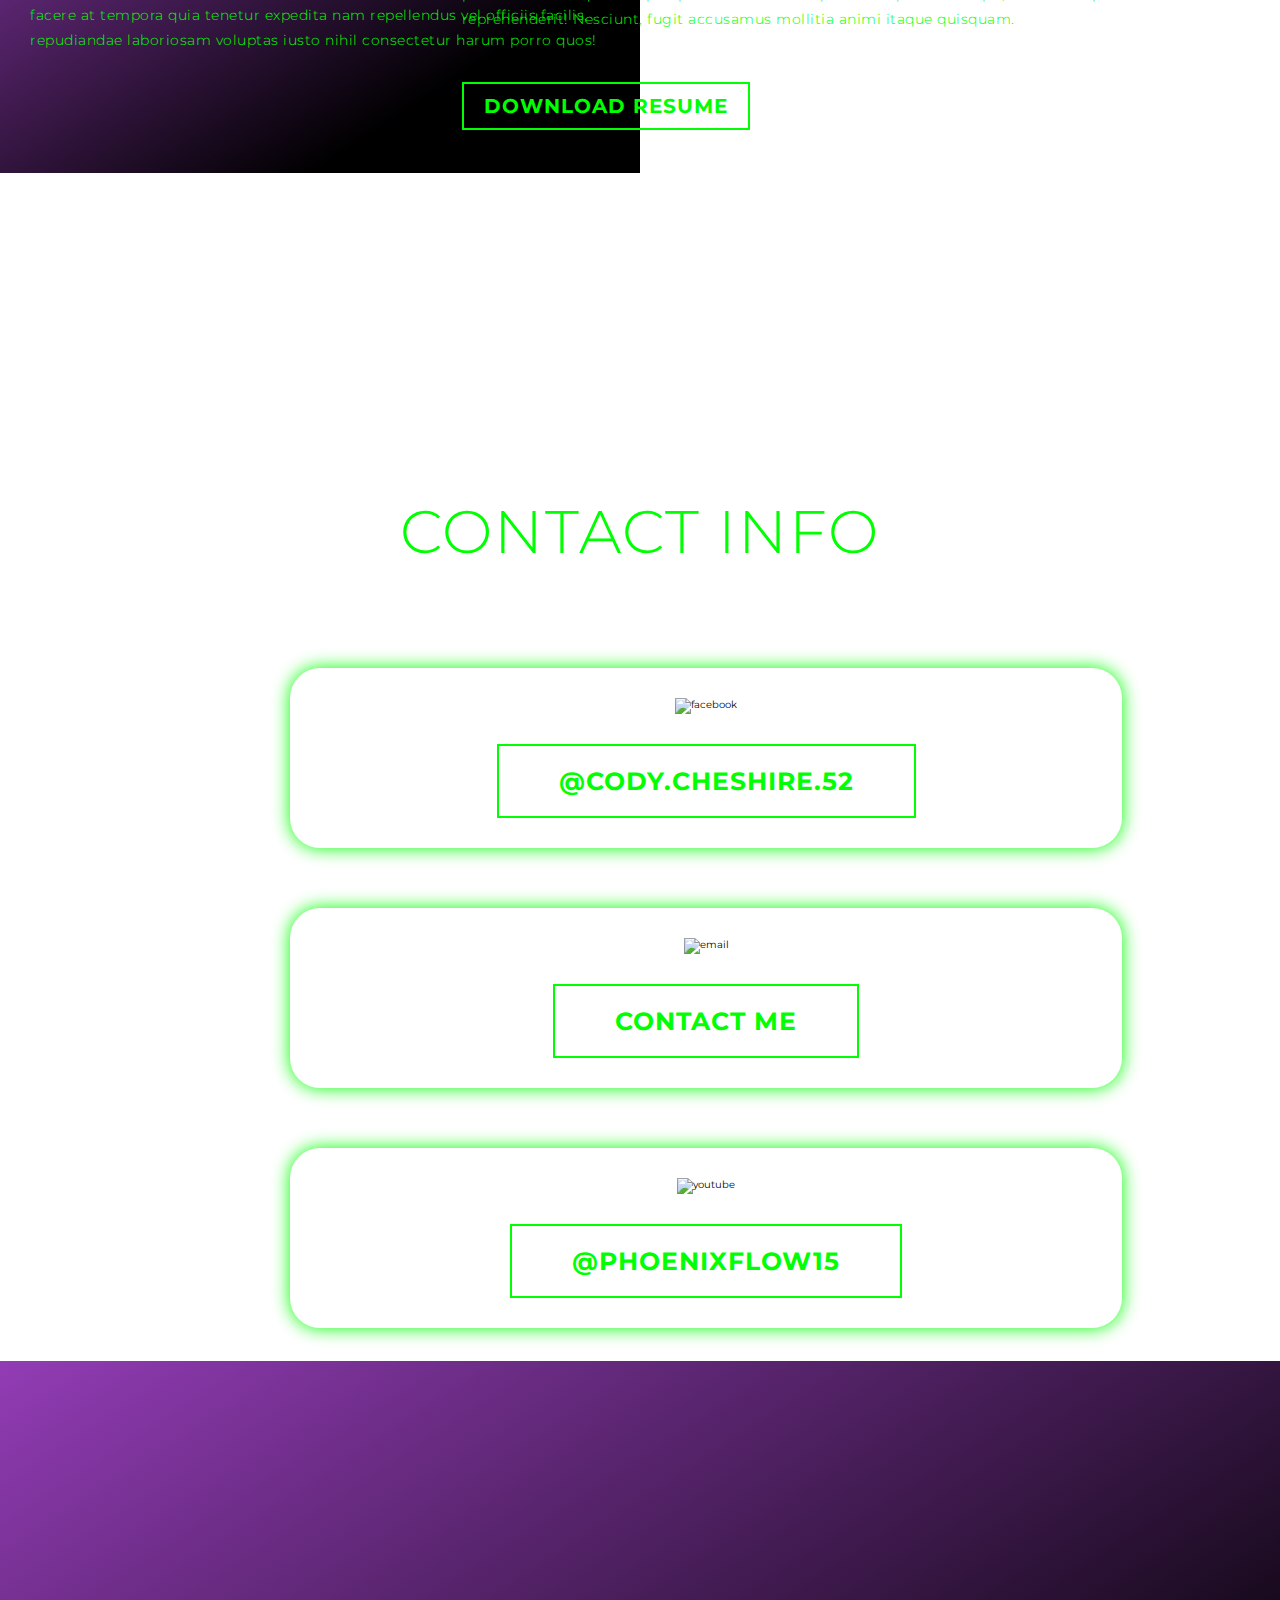
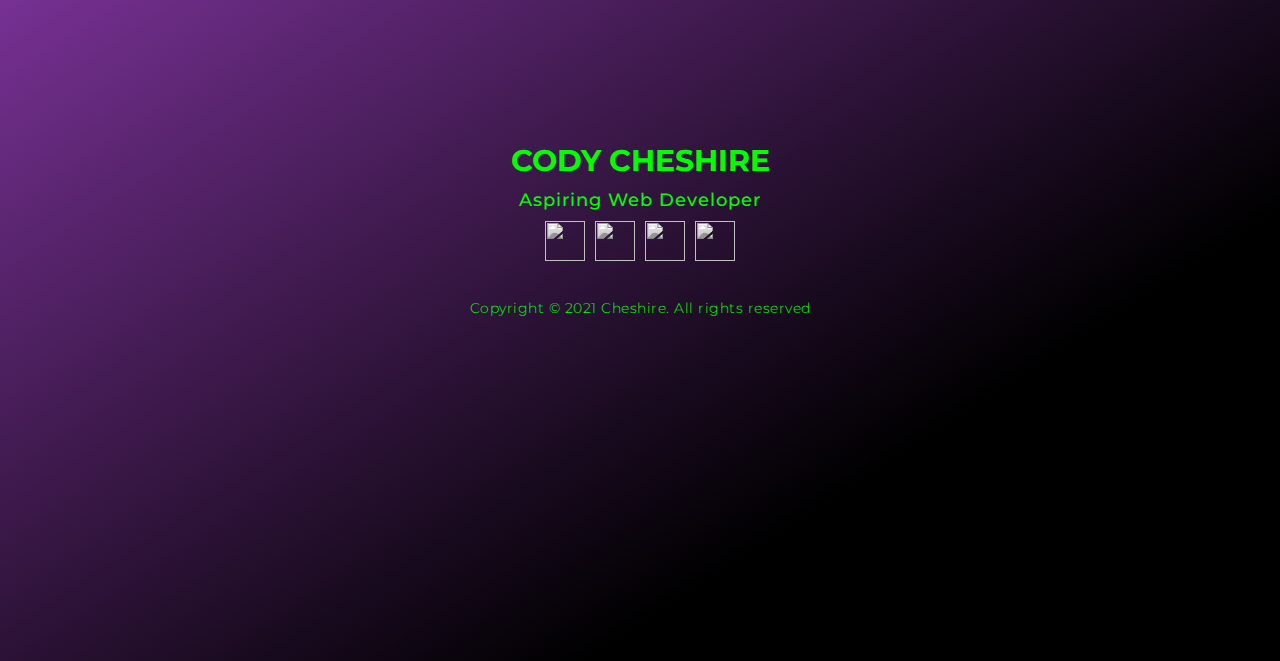
==== commit 63acc9c4: "Update index.html" ====
--- a/index.html
+++ b/index.html
@@ -202,6 +202,9 @@
             <div class="social-item">
                 <a href="https://www.youtube.com/user/phoenixflow15"><img src="https://github.com/codycheshire95/portfolio-website/blob/main/youtube.png?raw=true" height="24px" width="24px"></a>
             </div>
+            <div class="social-item">
+                <a href="https://www.instagram.com/phoenixflowparkour/"><img src="https://github.com/codycheshire95/portfolio-website/blob/main/instagram.png?raw=true" height="24px" width="24px"></a>
+            </div>
         </div>
         <p>Copyright © 2021 Cheshire. All rights reserved</p>
     </div>
